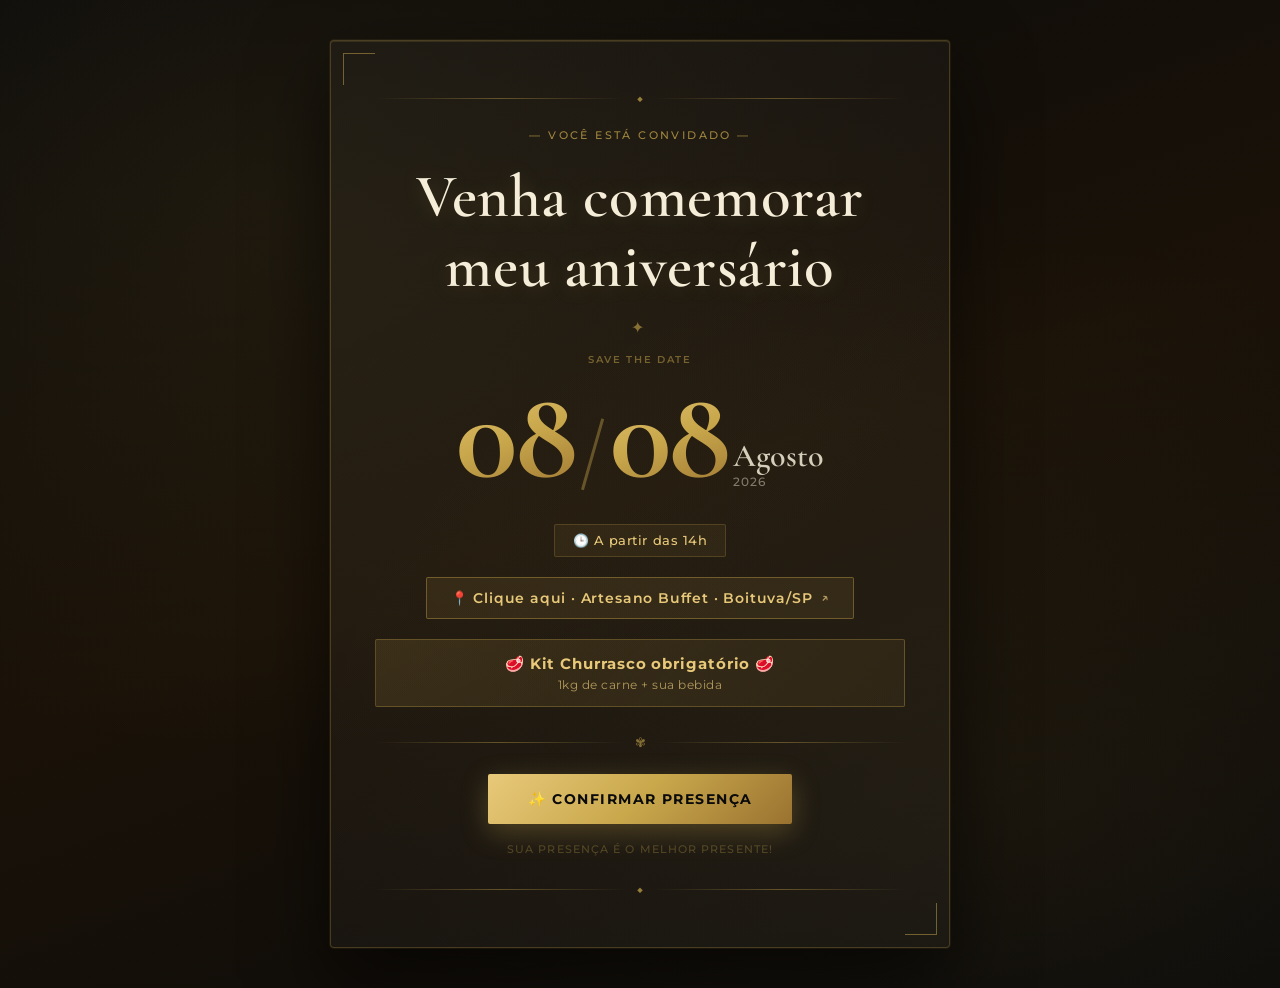
==== index.html @ fa6cc357 "corrige estrutura de pastas" ====
<!DOCTYPE html>
<html lang="pt-BR">
<head>
  <meta charset="UTF-8" />
  <meta name="viewport" content="width=device-width, initial-scale=1.0" />
  <title>Aniversário · 08/08/2026</title>
  <link rel="stylesheet" href="css/style.css" />
  <link rel="preconnect" href="https://fonts.googleapis.com" />
  <link rel="preconnect" href="https://fonts.gstatic.com" crossorigin />
  <link href="https://fonts.googleapis.com/css2?family=Cormorant+Garamond:ital,wght@0,400;0,600;0,700;1,400;1,600;1,700&family=Montserrat:wght@300;400;500;600;700&display=swap" rel="stylesheet" />
</head>
<body class="page-index">

  <!-- ── Partículas decorativas ─────────────────────────────────── -->
  <div class="particulas" aria-hidden="true">
    <span></span><span></span><span></span><span></span>
    <span></span><span></span><span></span><span></span>
    <span></span><span></span><span></span><span></span>
  </div>

  <!-- ── Hero principal ────────────────────────────────────────── -->
  <main class="hero-index">
    <div class="hero-card">

      <!-- Ornamento topo -->
      <div class="ornamento-topo" aria-hidden="true">
        <span class="linha-ornamento"></span>
        <span class="diamante">◆</span>
        <span class="linha-ornamento"></span>
      </div>

      <!-- Eyebrow -->
      <p class="eyebrow">— Você está convidado —</p>

      <!-- Título principal -->
      <h1 class="titulo-convite">Venha comemorar<br/>meu aniversário</h1>

      <!-- Ornamento meio -->
      <div class="ornamento-meio" aria-hidden="true">✦</div>

      <!-- Data em destaque -->
      <div class="data-destaque">
        <span class="data-label">Save the date</span>
        <div class="data-numero-wrap">
          <span class="data-numero">08</span>
          <div class="data-separador">/</div>
          <span class="data-numero">08</span>
          <div class="data-mes-ano">
            <span>Agosto</span>
            <span class="data-ano">2026</span>
          </div>
        </div>
      </div>

      <!-- Infos -->
      <div class="infos-grade">
        <div class="info-pill">🕒 A partir das 14h</div>
      </div>

      <!-- Botão Maps -->
      <a href="https://www.google.com/maps/search/Artesano+Buffet+Boituva"
         target="_blank"
         class="btn-maps">
        📍 Clique aqui · Artesano Buffet · Boituva/SP
        <span class="seta-maps">↗</span>
      </a>

      <!-- Aviso kit churrasco -->
      <div class="aviso-churrasco">
        🥩 Kit Churrasco obrigatório 🥩
        <span class="aviso-detalhe">1kg de carne + sua bebida</span>
      </div>

      <!-- Ornamento divisor -->
      <div class="ornamento-divisor" aria-hidden="true">
        <span class="linha-ornamento"></span>
        <span class="flor">✾</span>
        <span class="linha-ornamento"></span>
      </div>

      <!-- CTA confirmação -->
      <a href="confirmacao.html" class="btn-cta">
        ✨ Confirmar Presença
      </a>

      <p class="rodape-card">Sua presença é o melhor presente!</p>

      <!-- Ornamento base -->
      <div class="ornamento-topo" style="margin-top:28px; margin-bottom:0;" aria-hidden="true">
        <span class="linha-ornamento"></span>
        <span class="diamante">◆</span>
        <span class="linha-ornamento"></span>
      </div>

    </div>
  </main>

</body>
</html>
---- css/style.css ----
/* ════════════════════════════════════════════════════════════════════
   ANIVERSÁRIO 2026 · style.css
   Design: Elegante · Dourado · Preto · Sofisticado
════════════════════════════════════════════════════════════════════ */

/* ── Reset ───────────────────────────────────────────────────────── */
*, *::before, *::after { box-sizing: border-box; }
html { scroll-behavior: smooth; }
body {
  margin: 0;
  font-family: 'Montserrat', 'Segoe UI', sans-serif;
  -webkit-font-smoothing: antialiased;
}

/* ── Tokens ──────────────────────────────────────────────────────── */
:root {
  --preto:    #0A0A0A;
  --grafite:  #141414;
  --ouro:     #C9A84C;
  --ouro-claro: #E8C97A;
  --ouro-escuro: #9A7230;
  --creme:    #F5EDD8;
  --branco:   #FFFFFF;
  --cinza:    rgba(255,255,255,0.08);
}

/* ════════════════════════════════════════════════════════════════════
   FUNDO E PARTÍCULAS
════════════════════════════════════════════════════════════════════ */

.page-index,
.page-confirmacao {
  min-height: 100vh;
  background:
    radial-gradient(ellipse at 20% 20%, rgba(201,168,76,0.08) 0%, transparent 50%),
    radial-gradient(ellipse at 80% 80%, rgba(201,168,76,0.06) 0%, transparent 50%),
    linear-gradient(160deg, #0A0A0A 0%, #1a1208 50%, #0A0A0A 100%);
  position: relative;
  overflow-x: hidden;
}

/* Partículas flutuantes */
.particulas {
  position: fixed;
  inset: 0;
  pointer-events: none;
  z-index: 0;
  overflow: hidden;
}

.particulas span {
  position: absolute;
  display: block;
  border-radius: 50%;
  background: radial-gradient(circle, rgba(201,168,76,0.6), transparent);
  animation: flutuar linear infinite;
  opacity: 0;
}

.particulas span:nth-child(1)  { width:4px; height:4px; left:10%; animation-duration:18s; animation-delay:0s;   }
.particulas span:nth-child(2)  { width:3px; height:3px; left:25%; animation-duration:22s; animation-delay:3s;   }
.particulas span:nth-child(3)  { width:5px; height:5px; left:40%; animation-duration:16s; animation-delay:1s;   }
.particulas span:nth-child(4)  { width:3px; height:3px; left:55%; animation-duration:20s; animation-delay:5s;   }
.particulas span:nth-child(5)  { width:4px; height:4px; left:70%; animation-duration:25s; animation-delay:2s;   }
.particulas span:nth-child(6)  { width:6px; height:6px; left:85%; animation-duration:19s; animation-delay:7s;   }
.particulas span:nth-child(7)  { width:3px; height:3px; left:15%; animation-duration:23s; animation-delay:4s;   }
.particulas span:nth-child(8)  { width:4px; height:4px; left:60%; animation-duration:17s; animation-delay:6s;   }
.particulas span:nth-child(9)  { width:5px; height:5px; left:32%; animation-duration:21s; animation-delay:9s;   }
.particulas span:nth-child(10) { width:3px; height:3px; left:78%; animation-duration:24s; animation-delay:1s;   }
.particulas span:nth-child(11) { width:4px; height:4px; left:48%; animation-duration:20s; animation-delay:11s;  }
.particulas span:nth-child(12) { width:6px; height:6px; left:92%; animation-duration:18s; animation-delay:8s;   }

@keyframes flutuar {
  0%   { bottom: -10px; opacity: 0; transform: translateX(0) rotate(0deg); }
  10%  { opacity: 0.7; }
  90%  { opacity: 0.4; }
  100% { bottom: 110vh; opacity: 0; transform: translateX(60px) rotate(360deg); }
}

/* ════════════════════════════════════════════════════════════════════
   INDEX — Hero
════════════════════════════════════════════════════════════════════ */

.hero-index {
  position: relative;
  z-index: 1;
  min-height: 100vh;
  display: flex;
  align-items: center;
  justify-content: center;
  padding: 40px 20px;
}

/* ── Card central ────────────────────────────────────────────────── */
.hero-card {
  max-width: 620px;
  width: 100%;
  background: rgba(255,255,255,0.03);
  border: 1px solid rgba(201,168,76,0.25);
  border-radius: 4px;
  padding: 52px 44px;
  text-align: center;
  color: var(--creme);
  box-shadow:
    0 0 0 1px rgba(201,168,76,0.08),
    0 32px 80px rgba(0,0,0,0.6),
    inset 0 1px 0 rgba(201,168,76,0.15);
  position: relative;
}

/* Cantos decorativos */
.hero-card::before,
.hero-card::after {
  content: '';
  position: absolute;
  width: 32px;
  height: 32px;
  border-color: var(--ouro);
  border-style: solid;
  opacity: 0.5;
}
.hero-card::before { top: 12px; left: 12px; border-width: 1px 0 0 1px; }
.hero-card::after  { bottom: 12px; right: 12px; border-width: 0 1px 1px 0; }

/* ── Ornamentos ──────────────────────────────────────────────────── */
.ornamento-topo {
  display: flex;
  align-items: center;
  justify-content: center;
  gap: 12px;
  margin-bottom: 24px;
}
.linha-ornamento {
  display: block;
  flex: 1;
  height: 1px;
  background: linear-gradient(90deg, transparent, rgba(201,168,76,0.4), transparent);
}
.diamante {
  color: var(--ouro);
  font-size: 0.6rem;
  opacity: 0.7;
}
.ornamento-meio {
  color: var(--ouro);
  font-size: 1rem;
  opacity: 0.6;
  margin: 16px 0;
  letter-spacing: 0.3em;
}
.ornamento-divisor {
  display: flex;
  align-items: center;
  gap: 12px;
  margin: 28px 0 24px;
}
.flor {
  color: var(--ouro);
  font-size: 0.8rem;
  opacity: 0.6;
}

/* ── Textos ──────────────────────────────────────────────────────── */
.eyebrow {
  font-family: 'Montserrat', sans-serif;
  font-size: 0.68rem;
  font-weight: 500;
  letter-spacing: 0.22em;
  text-transform: uppercase;
  color: var(--ouro);
  opacity: 0.75;
  margin: 0 0 20px;
}

.titulo-convite {
  font-family: 'Cormorant Garamond', Georgia, serif;
  font-weight: 600;
  font-size: clamp(2.2rem, 7vw, 3.8rem);
  line-height: 1.15;
  margin: 0;
  color: var(--creme);
  text-shadow: 0 2px 20px rgba(201,168,76,0.2);
  letter-spacing: 0.01em;
}

/* ── Data em destaque ────────────────────────────────────────────── */
.data-destaque { margin: 8px 0 24px; }

.data-label {
  display: block;
  font-size: 0.65rem;
  font-weight: 600;
  letter-spacing: 0.16em;
  text-transform: uppercase;
  color: var(--ouro);
  opacity: 0.5;
  margin-bottom: 6px;
}

.data-numero-wrap {
  display: flex;
  align-items: flex-end;
  justify-content: center;
  gap: 4px;
}

.data-numero {
  font-family: 'Cormorant Garamond', serif;
  font-weight: 700;
  font-size: clamp(4.5rem, 16vw, 8rem);
  line-height: 1;
  letter-spacing: -0.02em;
  background: linear-gradient(160deg, #E8C97A 0%, #C9A84C 50%, #9A7230 100%);
  -webkit-background-clip: text;
  -webkit-text-fill-color: transparent;
  background-clip: text;
}

.data-separador {
  font-family: 'Cormorant Garamond', serif;
  font-size: clamp(3rem, 10vw, 5rem);
  font-weight: 300;
  color: var(--ouro);
  opacity: 0.4;
  padding-bottom: 8px;
  line-height: 1;
}

.data-mes-ano {
  display: flex;
  flex-direction: column;
  align-items: flex-start;
  padding-bottom: 10px;
  gap: 0;
}
.data-mes-ano span {
  font-family: 'Cormorant Garamond', serif;
  font-size: clamp(1.2rem, 3.5vw, 2rem);
  font-weight: 600;
  color: var(--creme);
  opacity: 0.85;
  line-height: 1.2;
}
.data-ano {
  font-family: 'Montserrat', sans-serif !important;
  font-size: 0.75rem !important;
  font-weight: 500 !important;
  opacity: 0.45 !important;
  letter-spacing: 0.1em;
}

/* ── Info pills ──────────────────────────────────────────────────── */
.infos-grade {
  display: flex;
  flex-wrap: wrap;
  gap: 10px;
  justify-content: center;
  margin-bottom: 16px;
}
.info-pill {
  background: rgba(201,168,76,0.08);
  border: 1px solid rgba(201,168,76,0.22);
  border-radius: 2px;
  padding: 8px 18px;
  font-size: 0.8rem;
  font-weight: 500;
  color: var(--ouro-claro);
  letter-spacing: 0.04em;
}

/* ── Botão Maps ──────────────────────────────────────────────────── */
.btn-maps {
  display: inline-flex;
  align-items: center;
  gap: 8px;
  margin-top: 4px;
  margin-bottom: 20px;
  background: rgba(201,168,76,0.1);
  border: 1px solid rgba(201,168,76,0.4);
  color: var(--ouro-claro);
  text-decoration: none;
  font-family: 'Montserrat', sans-serif;
  font-weight: 600;
  font-size: 0.85rem;
  letter-spacing: 0.06em;
  padding: 12px 24px;
  border-radius: 2px;
  transition: background 0.2s, border-color 0.2s, transform 0.2s;
}
.btn-maps:hover {
  background: rgba(201,168,76,0.18);
  border-color: rgba(201,168,76,0.7);
  transform: translateY(-2px);
}
.seta-maps {
  font-size: 0.8rem;
  opacity: 0.7;
}

/* ── Aviso kit churrasco ─────────────────────────────────────────── */
.aviso-churrasco {
  display: flex;
  flex-direction: column;
  align-items: center;
  gap: 4px;
  background: linear-gradient(135deg, rgba(201,168,76,0.15), rgba(154,114,48,0.1));
  border: 1px solid rgba(201,168,76,0.3);
  border-radius: 2px;
  padding: 14px 24px;
  font-family: 'Montserrat', sans-serif;
  font-weight: 700;
  font-size: 0.95rem;
  letter-spacing: 0.06em;
  color: var(--ouro-claro);
  animation: brilho 3s ease-in-out infinite;
}
.aviso-detalhe {
  font-size: 0.75rem;
  font-weight: 400;
  opacity: 0.7;
  letter-spacing: 0.04em;
}
@keyframes brilho {
  0%, 100% { box-shadow: 0 0 0 rgba(201,168,76,0); }
  50%       { box-shadow: 0 0 20px rgba(201,168,76,0.2); }
}

/* ── Botão CTA ───────────────────────────────────────────────────── */
.btn-cta {
  display: inline-block;
  background: linear-gradient(135deg, #E8C97A 0%, #C9A84C 50%, #9A7230 100%);
  color: var(--preto);
  text-decoration: none;
  font-family: 'Montserrat', sans-serif;
  font-weight: 700;
  font-size: 0.9rem;
  letter-spacing: 0.1em;
  text-transform: uppercase;
  padding: 16px 40px;
  border: none;
  border-radius: 2px;
  cursor: pointer;
  box-shadow: 0 8px 28px rgba(201,168,76,0.3);
  transition: transform 0.2s, box-shadow 0.2s, opacity 0.2s;
}
.btn-cta:hover {
  transform: translateY(-3px);
  box-shadow: 0 14px 36px rgba(201,168,76,0.45);
  opacity: 0.92;
}

.rodape-card {
  font-size: 0.68rem;
  font-weight: 500;
  letter-spacing: 0.1em;
  text-transform: uppercase;
  color: var(--ouro);
  opacity: 0.3;
  margin: 18px 0 0;
}

/* ════════════════════════════════════════════════════════════════════
   CONFIRMAÇÃO — Página
════════════════════════════════════════════════════════════════════ */

.conf-header {
  position: relative;
  z-index: 1;
  text-align: center;
  padding: 48px 20px 32px;
  color: var(--creme);
}

.btn-voltar {
  display: inline-block;
  color: rgba(201,168,76,0.55);
  text-decoration: none;
  font-size: 0.78rem;
  font-weight: 500;
  letter-spacing: 0.06em;
  margin-bottom: 16px;
  transition: color 0.2s;
}
.btn-voltar:hover { color: var(--ouro); }

.conf-titulo {
  font-family: 'Cormorant Garamond', serif;
  font-weight: 600;
  font-size: clamp(2rem, 6vw, 3rem);
  margin: 8px 0 0;
  color: var(--creme);
}

.conf-subtitulo {
  font-size: 0.85rem;
  color: var(--ouro);
  opacity: 0.6;
  margin: 8px 0 0;
  letter-spacing: 0.04em;
}

/* Badge admin */
.admin-badge {
  display: inline-block;
  margin-top: 14px;
  background: rgba(220,50,50,0.15);
  border: 1px solid rgba(220,50,50,0.35);
  color: #ff9999;
  font-size: 0.72rem;
  font-weight: 700;
  letter-spacing: 0.08em;
  padding: 5px 16px;
  border-radius: 2px;
}

/* ── Corpo ───────────────────────────────────────────────────────── */
.conf-corpo {
  position: relative;
  z-index: 1;
  max-width: 540px;
  margin: 0 auto;
  padding: 0 16px 40px;
}

/* ── Card do formulário ──────────────────────────────────────────── */
.conf-card {
  background: rgba(255,255,255,0.03);
  border: 1px solid rgba(201,168,76,0.22);
  border-radius: 4px;
  padding: 36px 32px;
  box-shadow:
    0 0 0 1px rgba(201,168,76,0.06),
    0 24px 60px rgba(0,0,0,0.5);
  position: relative;
}
.conf-card::before,
.conf-card::after {
  content: '';
  position: absolute;
  width: 24px;
  height: 24px;
  border-color: var(--ouro);
  border-style: solid;
  opacity: 0.4;
}
.conf-card::before { top: 10px; left: 10px; border-width: 1px 0 0 1px; }
.conf-card::after  { bottom: 10px; right: 10px; border-width: 0 1px 1px 0; }

/* ── Campos ──────────────────────────────────────────────────────── */
.campos-wrap { display: flex; flex-direction: column; gap: 16px; }

.campo-grupo { display: flex; flex-direction: column; gap: 6px; }

.campo-label {
  font-size: 0.68rem;
  font-weight: 700;
  letter-spacing: 0.14em;
  text-transform: uppercase;
  color: var(--ouro);
  opacity: 0.8;
}
.obrigatorio { color: #E8C97A; }
.opcional    { color: rgba(201,168,76,0.4); font-weight: 400; text-transform: none; letter-spacing: 0; font-size: 0.75rem; }

.campo-input {
  border: 1px solid rgba(201,168,76,0.2);
  border-radius: 2px;
  padding: 11px 16px;
  font-family: 'Montserrat', sans-serif;
  font-size: 0.875rem;
  color: var(--creme);
  background: rgba(255,255,255,0.04);
  outline: none;
  transition: border-color 0.2s, background 0.2s;
}
.campo-input::placeholder { color: rgba(245,237,216,0.25); }
.campo-input:focus {
  border-color: rgba(201,168,76,0.6);
  background: rgba(201,168,76,0.05);
}

.form-erro {
  font-size: 0.78rem;
  color: #ff8888;
  margin: 4px 0 0;
}

/* ── Card de sucesso ─────────────────────────────────────────────── */
.sucesso-card {
  background: rgba(255,255,255,0.03);
  border: 1px solid rgba(201,168,76,0.25);
  border-radius: 4px;
  padding: 52px 32px;
  text-align: center;
  color: var(--creme);
  box-shadow: 0 24px 60px rgba(0,0,0,0.5);
}
.sucesso-icone  { font-size: 3.5rem; margin-bottom: 16px; }
.sucesso-titulo {
  font-family: 'Cormorant Garamond', serif;
  font-weight: 600;
  font-size: 2rem;
  color: var(--ouro-claro);
  margin: 0 0 12px;
}
.sucesso-msg {
  font-size: 0.9rem;
  line-height: 1.7;
  color: rgba(245,237,216,0.7);
  margin: 0;
}
.btn-voltar-home {
  display: inline-block;
  margin-top: 8px;
  color: var(--ouro);
  text-decoration: none;
  font-size: 0.8rem;
  font-weight: 600;
  letter-spacing: 0.06em;
  opacity: 0.7;
  transition: opacity 0.2s;
}
.btn-voltar-home:hover { opacity: 1; }

/* ── Lista admin ─────────────────────────────────────────────────── */
.lista-admin {
  margin-top: 32px;
  background: rgba(255,255,255,0.02);
  border: 1px solid rgba(220,50,50,0.2);
  border-radius: 4px;
  padding: 24px;
}
.lista-admin-titulo {
  font-family: 'Cormorant Garamond', serif;
  font-size: 1.4rem;
  color: var(--ouro-claro);
  margin: 0 0 16px;
  text-align: center;
}

/* Card de confirmado (admin) */
.conf-item {
  background: rgba(255,255,255,0.03);
  border: 1px solid rgba(201,168,76,0.15);
  border-radius: 4px;
  padding: 14px 16px;
  margin-bottom: 10px;
  color: var(--creme);
}
.conf-item-nome {
  font-weight: 700;
  font-size: 0.9rem;
  color: var(--ouro-claro);
  margin-bottom: 4px;
}
.conf-item-acomp {
  font-size: 0.78rem;
  color: rgba(245,237,216,0.5);
  line-height: 1.6;
}
.conf-item-acoes {
  margin-top: 8px;
  display: flex;
  justify-content: flex-end;
}
.btn-deletar {
  background: transparent;
  border: 1px solid rgba(220,50,50,0.4);
  color: #ff8888;
  font-size: 0.72rem;
  font-weight: 700;
  padding: 4px 12px;
  border-radius: 2px;
  cursor: pointer;
  transition: background 0.15s;
}
.btn-deletar:hover { background: rgba(220,50,50,0.2); }

/* ── Rodapé ──────────────────────────────────────────────────────── */
.conf-footer {
  position: relative;
  z-index: 1;
  text-align: center;
  padding: 20px;
  font-size: 0.68rem;
  font-weight: 500;
  letter-spacing: 0.1em;
  text-transform: uppercase;
  color: var(--ouro);
  opacity: 0.3;
  border-top: 1px solid rgba(201,168,76,0.1);
}

/* ── Utilitário ──────────────────────────────────────────────────── */
.hidden { display: none !important; }

/* ── Responsivo ──────────────────────────────────────────────────── */
@media (max-width: 480px) {
  .hero-card   { padding: 36px 22px; }
  .conf-card   { padding: 28px 18px; }
  .data-numero { font-size: 4rem; }
  .btn-cta     { padding: 14px 28px; font-size: 0.82rem; }
}
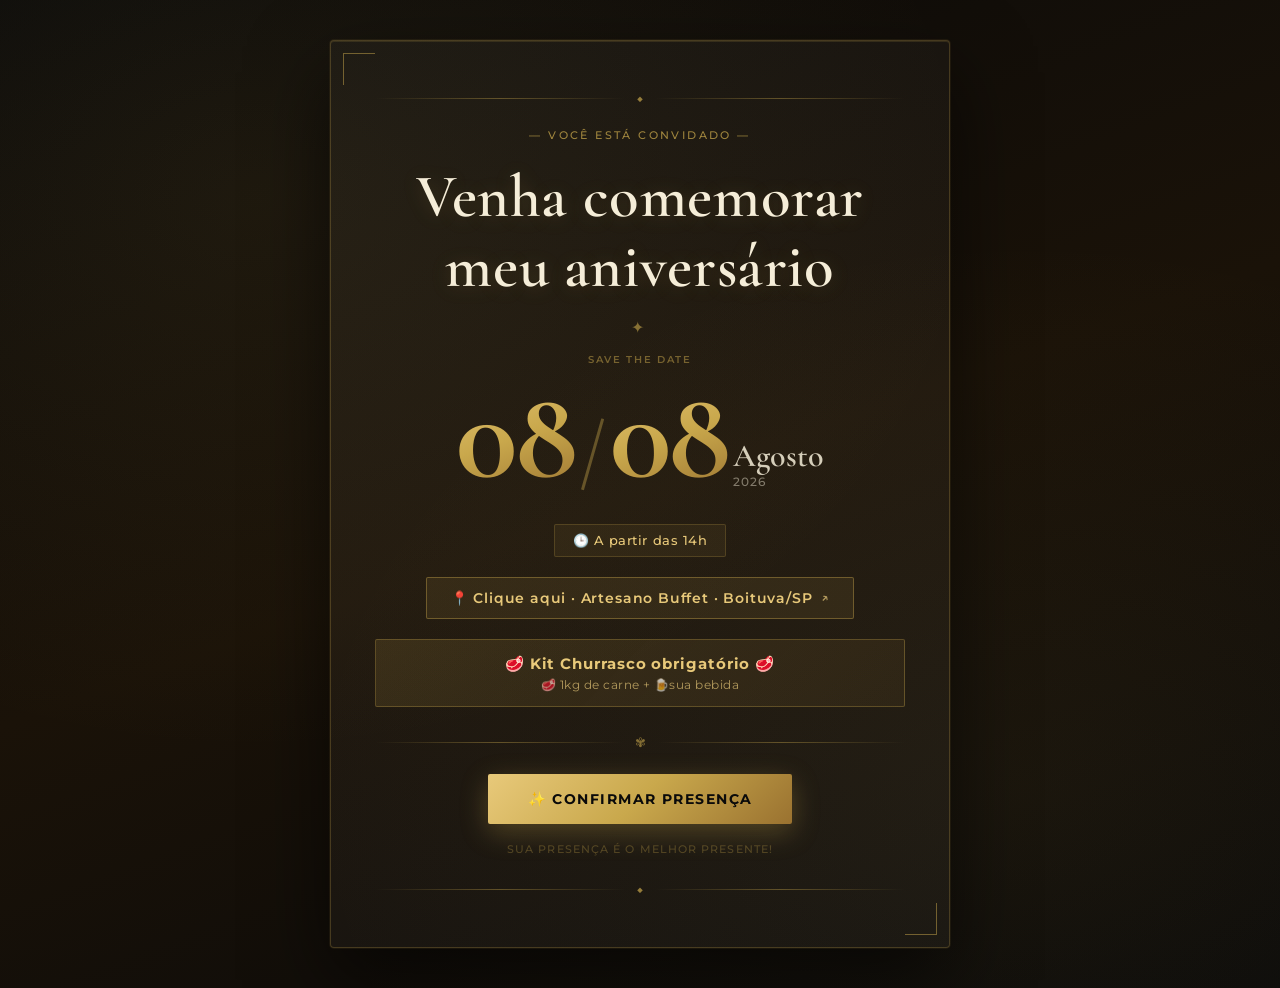
==== commit cc770747: "Ajuste no kit churrasco" ====
--- a/index.html
+++ b/index.html
@@ -68,7 +68,7 @@
       <!-- Aviso kit churrasco -->
       <div class="aviso-churrasco">
         🥩 Kit Churrasco obrigatório 🥩
-        <span class="aviso-detalhe">1kg de carne + sua bebida</span>
+        <span class="aviso-detalhe">🥩 1kg de carne + 🍺sua bebida</span>
       </div>
 
       <!-- Ornamento divisor -->
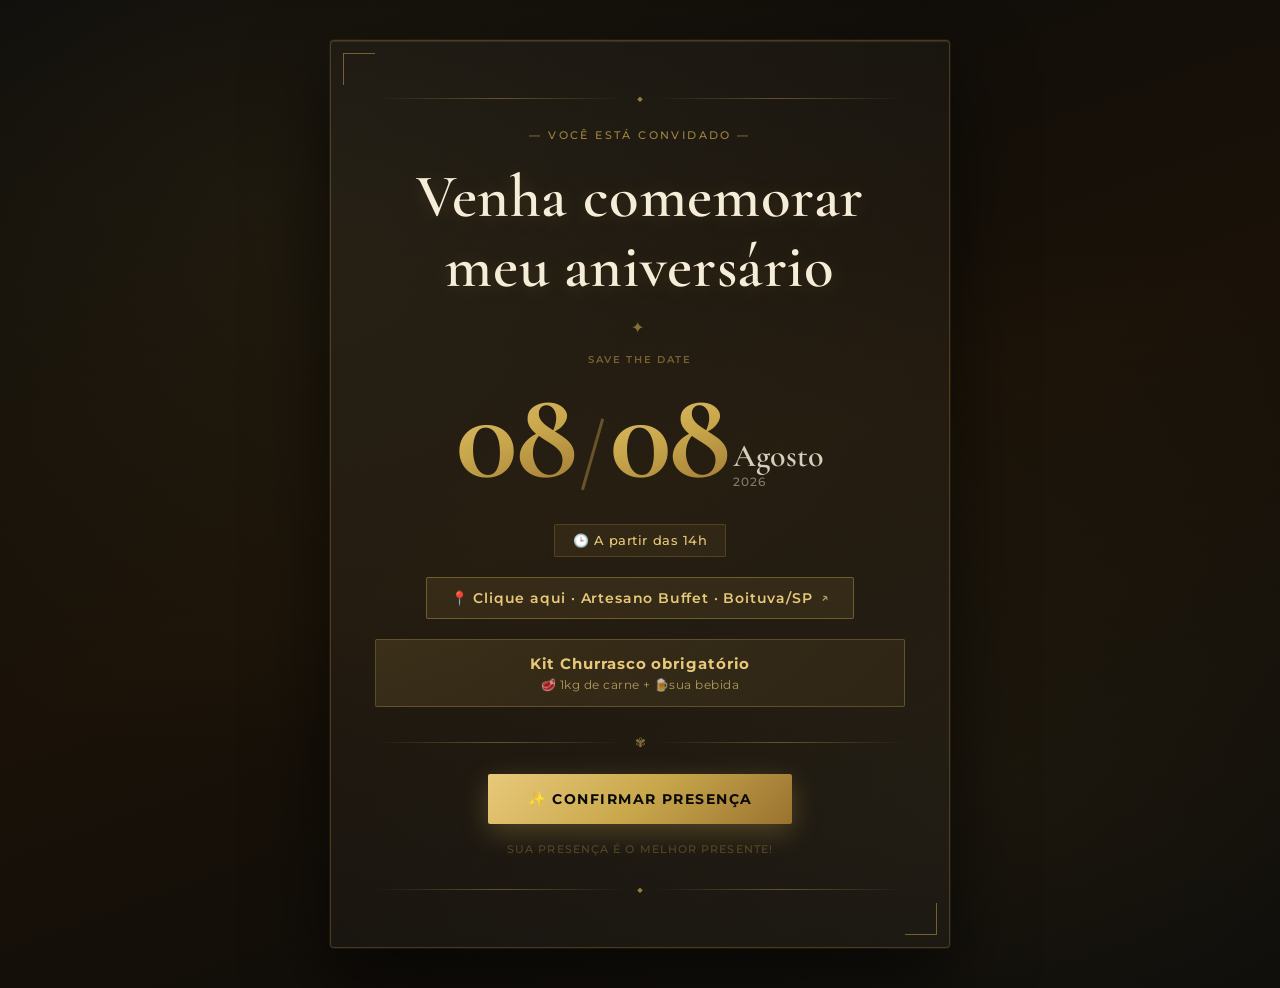
==== commit 5f291395: "Ajuste" ====
--- a/index.html
+++ b/index.html
@@ -67,7 +67,7 @@
 
       <!-- Aviso kit churrasco -->
       <div class="aviso-churrasco">
-        🥩 Kit Churrasco obrigatório 🥩
+         Kit Churrasco obrigatório 
         <span class="aviso-detalhe">🥩 1kg de carne + 🍺sua bebida</span>
       </div>
 
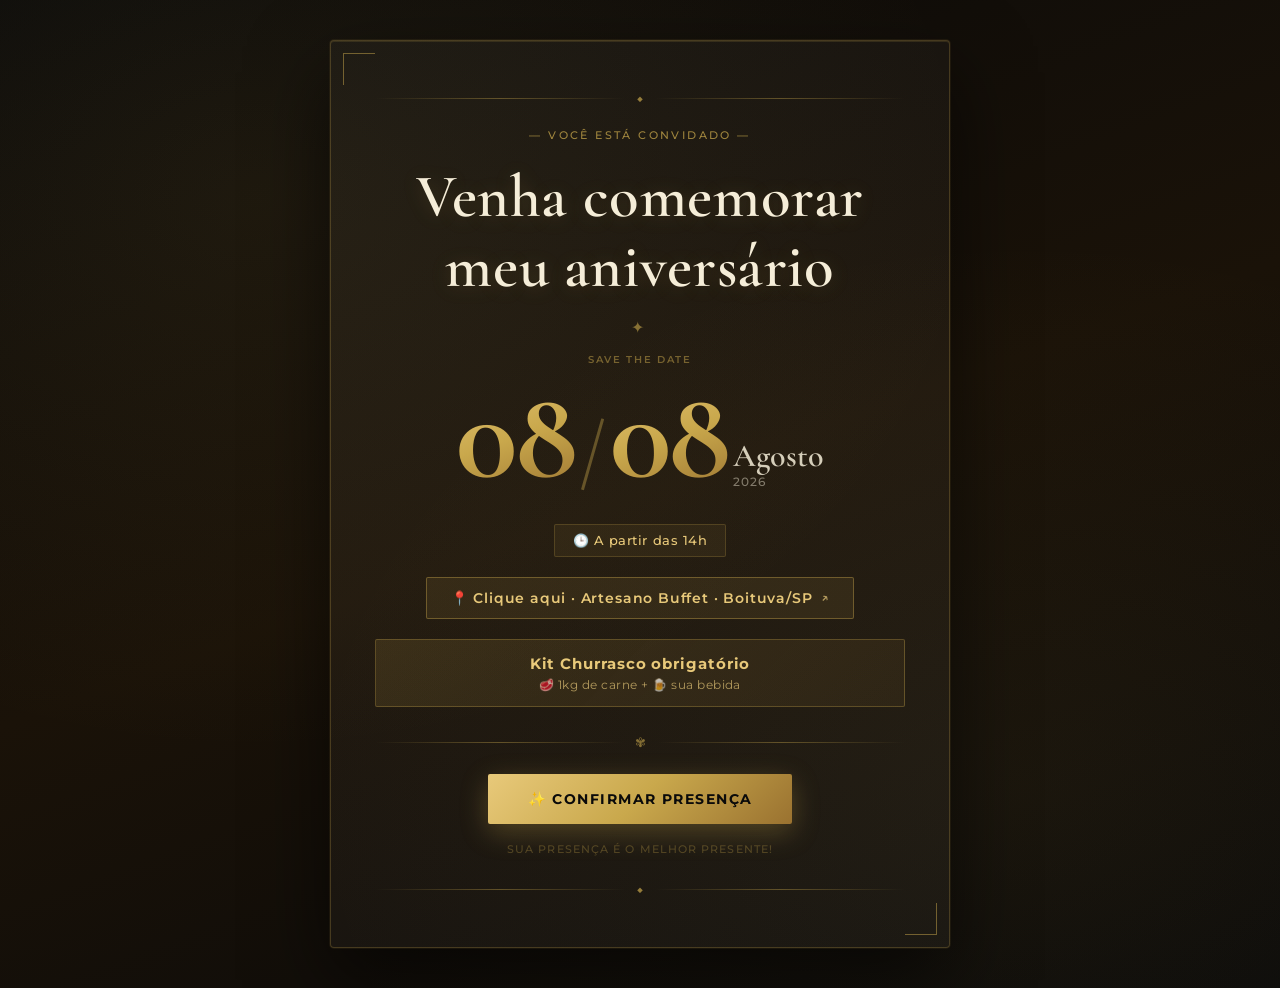
==== commit 0464cd4e: "Ajuste 2" ====
--- a/index.html
+++ b/index.html
@@ -68,7 +68,7 @@
       <!-- Aviso kit churrasco -->
       <div class="aviso-churrasco">
          Kit Churrasco obrigatório 
-        <span class="aviso-detalhe">🥩 1kg de carne + 🍺sua bebida</span>
+        <span class="aviso-detalhe">🥩 1kg de carne + 🍺 sua bebida</span>
       </div>
 
       <!-- Ornamento divisor -->
